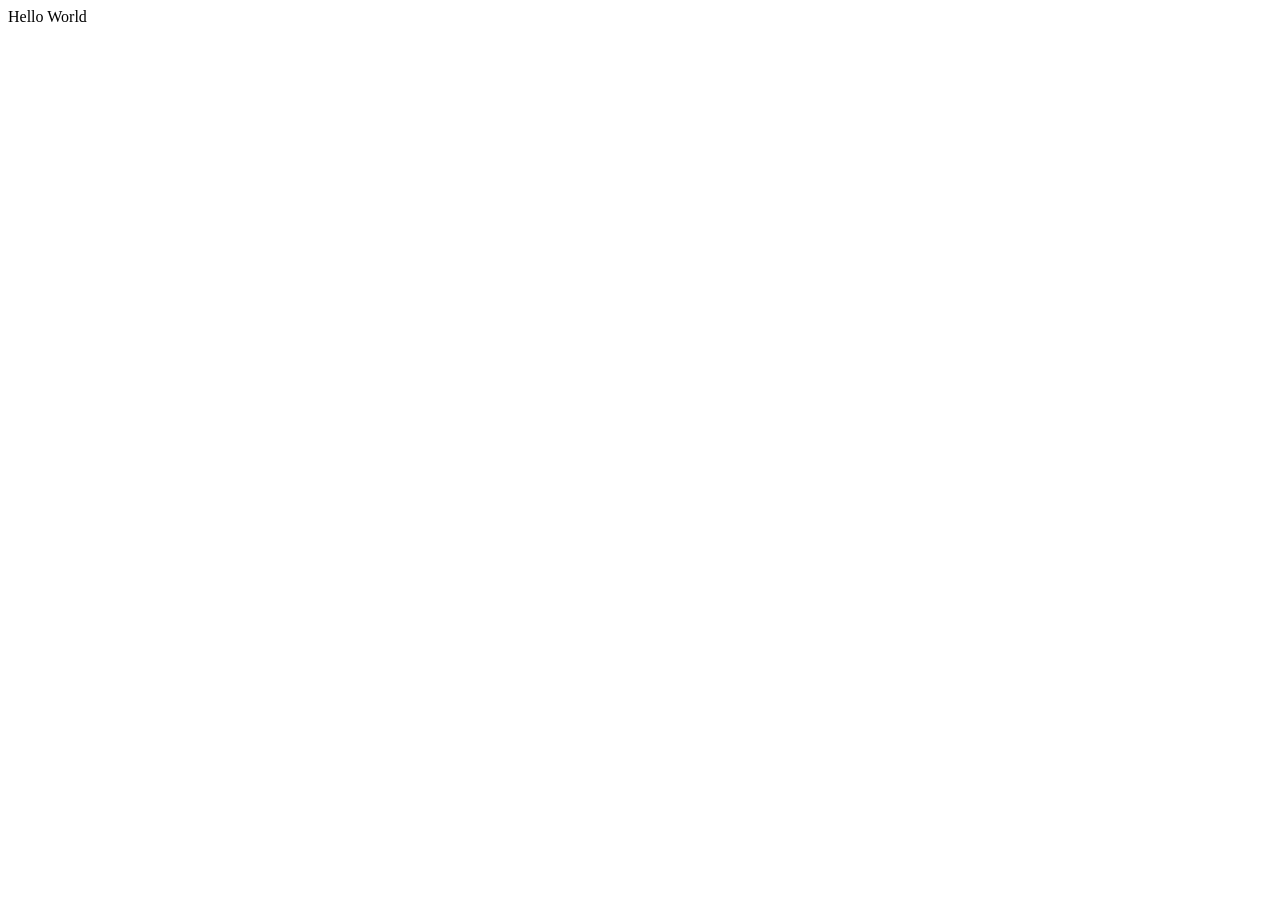
==== index.html @ 1536c862 "Initial commit" ====
<!DOCTYPE html>
<html lang="en">
    <head>
        <meta charset="UTF-8">
        <meta name="viewport" content="width=device-width, initial-scale=1.0">
        <title>My First Web Page</title>
    </head>
    <body>
        Hello World
    </body>
</html>
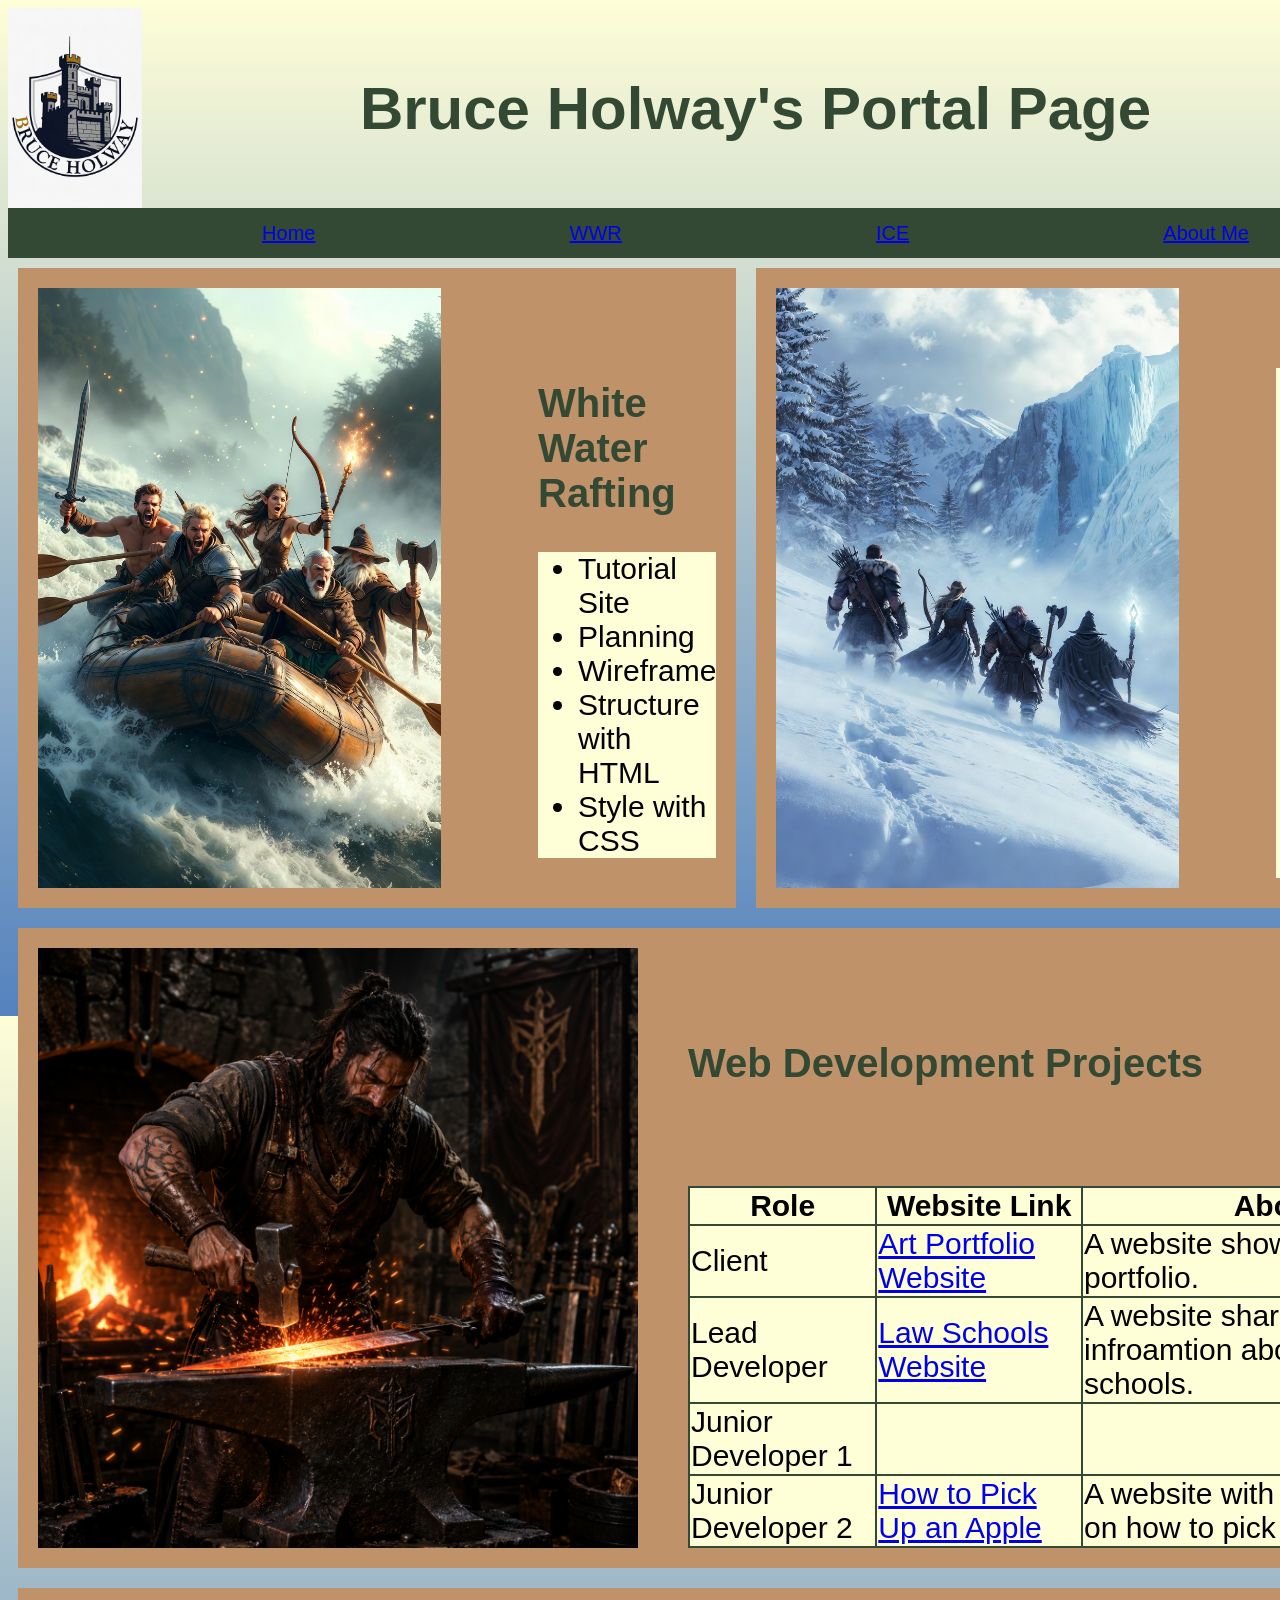
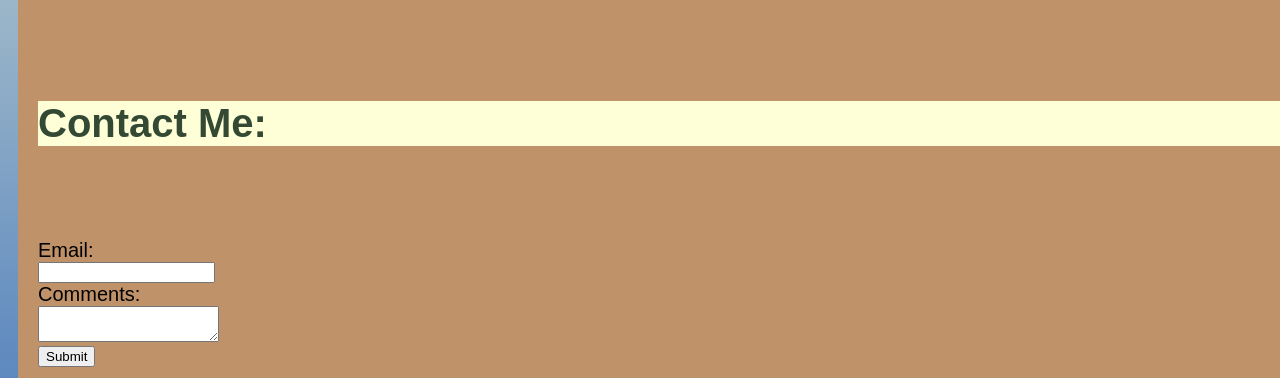
==== commit 8ea41397: "Publishing Website" ====
--- a/index.html
+++ b/index.html
@@ -4,8 +4,87 @@
         <meta charset="UTF-8">
         <meta name="viewport" content="width=device-width, initial-scale=1.0">
         <title>My First Web Page</title>
+        <link rel="stylesheet" href="styles/style.css">
     </head>
-    <body>
-        Hello World
+    <body id="home">
+        <header>
+            <img src="images/logo.jpg" id="logo" alt="Logo">
+            <h1>Bruce Holway's Portal Page</h1>
+            <nav>
+                <a href="index.html">Home</a>
+                <a href="wwr/index.html">WWR</a>
+                <a href="ice.html">ICE</a>
+                <a href="about.html">About Me</a>
+            </nav>
+        </header>
+
+        <div id="wwr">
+            <img src="images/wwr.jpg" class="thumbnail" alt="WWR_Image">
+            <h6 class="div_header">White Water Rafting</h6>
+            <ul>
+                <li>Tutorial Site</li>
+                <li>Planning</li>
+                <li>Wireframe</li>
+                <li>Structure with HTML</li>
+                <li>Style with CSS</li>
+            </ul>
+        </div>
+
+        <div id="ice">
+            <img src="images/ice.jpg" class="thumbnail" alt="ICE_Image">
+            <h6 class="div_header">In-Class Exercises</h6>
+            <ul>
+                <li>Practice in Class</li>
+                <li>45 Minutes to Complete in Class</li>
+                <li>Challenges in HTML and CSS</li>
+                <li>Focus on Grid Practice</li>
+                <li>Help and Encourage Classmates</li>
+            </ul>
+        </div>
+
+        <div id="projects">
+            <img src="images/projects.png" class="thumbnail" alt="Projects_Image">
+            <h6 class="div_header">Web Development Projects</h6>
+            <table>
+                <tr>
+                    <th>Role</th>
+                    <th>Website Link</th>
+                    <th>About</th>
+                </tr>
+                <tr>
+                    <td>Client</td>
+                    <td><a href="https://preston553.github.io/wdd130-holway/">Art Portfolio Website</a></td>
+                    <td>A website showcasing my art portfolio.</td>
+                </tr>
+                <tr>
+                    <td>Lead Developer</td>
+                    <td><a href="https://hallway5.github.io/wdd130-velasquez/">Law Schools Website</a></td>
+                    <td>A website sharing infroamtion about top law schools.</td>
+                </tr>
+                <tr>
+                    <td>Junior Developer 1</td>
+                    <td><a href=""></a></td>
+                    <td></td>
+                </tr>
+                <tr>
+                    <td>Junior Developer 2</td>
+                    <td><a href="https://hoo25012.github.io/wdd130-commins/">How to Pick Up an Apple</a></td>
+                    <td>A website with instructions on how to pick up an apple.</td>
+                </tr>
+            </table>
+        </div>
+
+        <div id="contact">
+            <h6>Contact Me:</h6>
+            <label for="email">Email:</label>
+            <br>
+            <input type="email" id="email" name="email" required>
+            <br>
+            <label for="comments">Comments:</label>
+            <br>
+            <textarea id="comments" name="comments" required></textarea>
+            <br>
+            <button type="submit">Submit</button>
+        </div>
     </body>
 </html>
--- a/styles/style.css
+++ b/styles/style.css
@@ -0,0 +1,169 @@
+body {
+    background: linear-gradient(to bottom, #FEFED7, #5482BE);
+    height: 1000px;
+}
+
+#home {
+    display: grid;
+    grid-template-columns: 1fr 1fr;
+    grid-template-rows: 250px 1fr 1fr 400px;
+}
+
+header {
+    grid-column: 1/3;
+    grid-row: 1/2;
+
+    display: grid;
+    grid-template-columns: 200px 1fr;
+    grid-template-rows: 100px 100px 50px;
+
+    font-family: 'Euphemia', sans-serif;
+
+    background-image: url("images/hero.jpg");
+}
+
+#logo {
+    grid-column: 1/2;
+    grid-row: 1/3;
+    height: 100%
+}
+
+h1 {
+    grid-column: 1/3;
+    grid-row: 1/3;
+
+    display: flex;
+    justify-content: center;
+    align-items: center;
+
+    color: #334934;
+    font-family: 'Euphemia', sans-serif;
+    font-size: 60px;
+    text-align: center;
+}
+
+nav {
+    grid-column: 1/3;
+    grid-row: 3/4;
+    height: 50px;
+    width: 100%;
+
+    display: flex;
+    justify-content: space-evenly;
+    align-items: center;
+    background: #334934;
+
+    font-size: 20px;
+    font-family: 'Calibri', sans-serif;
+    text-align: center;
+}
+
+#wwr {
+    height: 600px;
+    margin: 10px;
+    padding: 20px;
+
+    grid-column: 1/2;
+    grid-row: 2/3;
+
+    display: grid;
+    grid-template-columns: 500px 1fr;
+    grid-template-rows: 50px 1fr;
+
+    background: #C09269;
+}
+
+#ice {
+    height: 600px;
+    margin: 10px;
+    padding: 20px;
+
+    grid-column: 2/3;
+    grid-row: 2/3;
+
+    display: grid;
+    grid-template-columns: 500px 1fr;
+    grid-template-rows: 50px 1fr;
+
+    background: #C09269;
+}
+
+h6 {
+    font-size: 40px;
+    font-family: 'Euphemia', sans-serif;
+    color: #334934;
+
+    background: #FEFED7;
+}
+
+.div_header {
+    grid-column: 2/3;
+    grid-row: 1/2;
+}
+
+ul {
+    grid-column: 2/3;
+    grid-row: 3/4;
+
+    font-size: 30px;
+    font-family: 'Calibri', sans-serif;
+    color: black;
+
+    background: #FEFED7;
+}
+
+.thumbnail {
+    height: 600px;
+    grid-column: 1/2;
+    grid-row: 1/2;
+}
+
+#projects {
+    height: 600px;
+    margin: 10px;
+    padding: 20px;
+
+    grid-column: 1/3;
+    grid-row: 3/4;
+
+    display: grid;
+    grid-template-columns: 650px 1fr;
+    grid-template-rows: 50px 1fr 1fr;
+
+    background: #C09269;
+}
+
+table {
+    grid-column: 2/3;
+    grid-row: 3/4;
+
+    border: 2px solid #334934;
+    border-collapse: collapse;
+
+    background: #FEFED7;
+}
+
+th, td {
+    border: 2px solid #334934;
+
+    font-size: 30px;
+    font-family: 'Calibri', sans-serif;
+    color: black;
+}
+
+#contact {
+    height: 350px;
+    margin: 10px;
+    padding: 20px;
+
+    grid-column: 1/3;
+    grid-row: 4/5;
+
+    background: #C09269;
+}
+
+label {
+    font-size: 20px;
+    font-family: 'Calibri', sans-serif;
+    color: black;
+}
